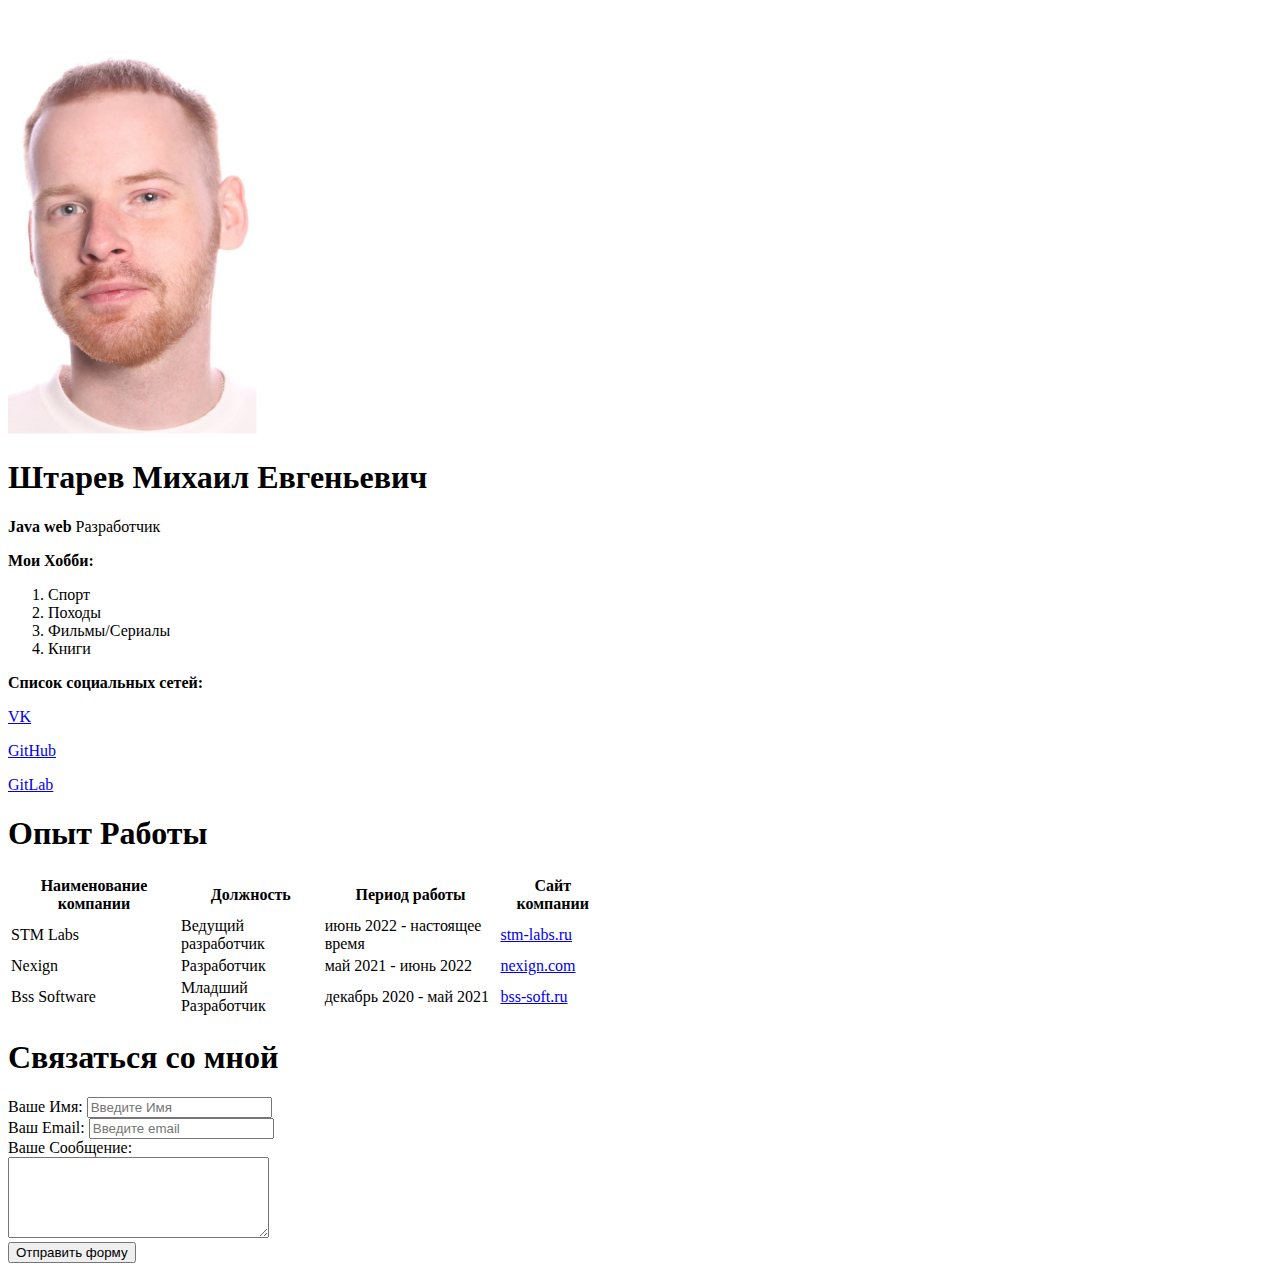
==== index.html @ 64503157 "initial commit" ====
<!DOCTYPE HTML PUBLIC "-//W3C//DTD HTML 4.01//EN" "http://www.w3.org/TR/html4/strict.dtd">
<html lang="ru">

<head>
    <title>Тест Страница</title>
    <meta charset="UTF-8">
    <meta http-equiv="Content-Type" content="text/html; charset=utf-8">
    <meta http-equiv="X-UA_Compatible" content="IE=edge">
    <meta name="viewport" content="width=device-width,initial-scale=1.0">
    <meta name="keywords" content="html,css,resume,study,tags">
    <meta name="description" content="Это сайт-резюме разработчика: Штарев Михаил">
</head>

<body>
    <img src="Shtarev.png" alt="Фото" width="250">
    <h1>Штарев Михаил Евгеньевич</h1>
    <p><strong>Java web </strong>Разработчик</p>
    <p><strong>Мои Хобби:</strong></p>
    <ol>
        <li>Спорт</li>
        <li>Походы</li>
        <li>Фильмы/Сериалы</li>
        <li>Книги</li>
    </ol>
    <p><strong> Список социальных сетей:</strong></p>
    <p><a href="https://vk.com/mixashtarev" target="_blank">VK</a></p>
    <p><a href="https://github.com/mikhailshtarev" target="_blank">GitHub</a></p>
    <p><a href="https://gitlab.com/mikhailshtarev" target="_blank">GitLab</a></p>

    <h1>Опыт Работы</h1>
    <table width="600">
        <thead>
            <th>Наименование компании</th>
            <th>Должность</th>
            <th>Период работы</th>
            <th>Сайт компании</th>
        </thead>
        <tbody>
            <tr>
                <td>STM Labs</td>
                <td>Ведущий разработчик</td>
                <td>июнь 2022 - настоящее время</td>
                <td> <a href="https://stm-labs.ru/ru/" target="_blank">stm-labs.ru</a></td>
            </tr>
            <tr>
                <td>Nexign</td>
                <td>Разработчик</td>
                <td>май 2021 - июнь 2022</td>
                <td> <a href="https://nexign.com/ru" target="_blank">nexign.com</a></td>
            </tr>
            <tr>
                <td>Bss Software</td>
                <td>Младший Разработчик</td>
                <td>декабрь 2020 - май 2021</td>
                <td> <a href="http://bss-soft.ru/" target="_blank">bss-soft.ru</a></td>
            </tr>
        </tbody>
    </table>
    
    <h1>Связаться со мной</h1>
    <div>
        <label for="text_id">Ваше Имя:</label>
        <input type="text" id="text_id" placeholder="Введите Имя">
    </div>
    <div>
        <label for="email_id">Ваш Email:</label>
        <input type="email" id="email_id" placeholder="Введите email">
    </div>
    <div>
        <label for="message">Ваше Сообщение:</label>
        <br>
        <textarea id="message" cols="30" rows="5"></textarea>
    </div>
    <button type="submit">Отправить форму</button>
</body>

</html>
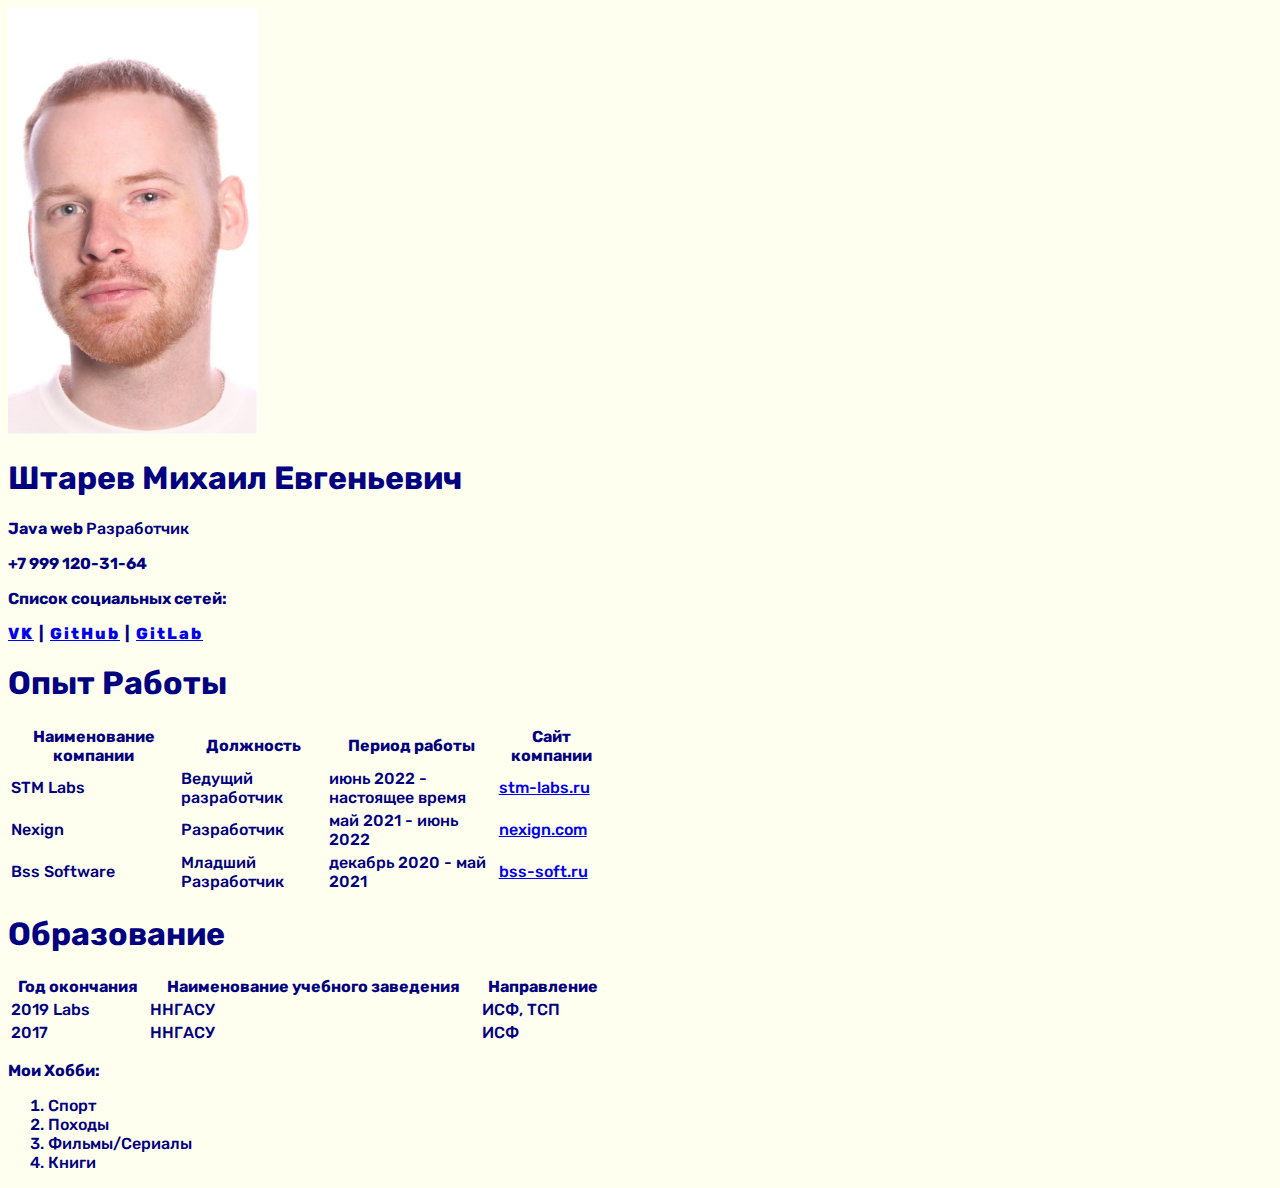
==== commit f1f38189: "add css" ====
--- a/index.html
+++ b/index.html
@@ -9,69 +9,89 @@
     <meta name="viewport" content="width=device-width,initial-scale=1.0">
     <meta name="keywords" content="html,css,resume,study,tags">
     <meta name="description" content="Это сайт-резюме разработчика: Штарев Михаил">
+    <link rel="stylesheet" href="index_css.css">
 </head>
 
 <body>
-    <img src="Shtarev.png" alt="Фото" width="250">
-    <h1>Штарев Михаил Евгеньевич</h1>
-    <p><strong>Java web </strong>Разработчик</p>
-    <p><strong>Мои Хобби:</strong></p>
-    <ol>
-        <li>Спорт</li>
-        <li>Походы</li>
-        <li>Фильмы/Сериалы</li>
-        <li>Книги</li>
-    </ol>
-    <p><strong> Список социальных сетей:</strong></p>
-    <p><a href="https://vk.com/mixashtarev" target="_blank">VK</a></p>
-    <p><a href="https://github.com/mikhailshtarev" target="_blank">GitHub</a></p>
-    <p><a href="https://gitlab.com/mikhailshtarev" target="_blank">GitLab</a></p>
+    <section class="photo_link">
+        <img src="Shtarev.png" alt="Фото" width="250">
+        <h1>Штарев Михаил Евгеньевич</h1>
+        <p><strong>Java web </strong>Разработчик</p>
+        <p><strong>+7 999 120-31-64 </strong></p>
+        <p><strong> Список социальных сетей:</strong></p>
+        <p class="ref_class">
+            <a href="https://vk.com/mixashtarev" target="_blank">VK</a>
+            <nobr> | </nobr>
+            <a href="https://github.com/mikhailshtarev" target="_blank">GitHub</a>
+            <nobr> | </nobr>
+            <a href="https://gitlab.com/mikhailshtarev" target="_blank">GitLab</a>
+        </p>
+    </section>
 
-    <h1>Опыт Работы</h1>
-    <table width="600">
-        <thead>
-            <th>Наименование компании</th>
-            <th>Должность</th>
-            <th>Период работы</th>
-            <th>Сайт компании</th>
-        </thead>
-        <tbody>
-            <tr>
-                <td>STM Labs</td>
-                <td>Ведущий разработчик</td>
-                <td>июнь 2022 - настоящее время</td>
-                <td> <a href="https://stm-labs.ru/ru/" target="_blank">stm-labs.ru</a></td>
-            </tr>
-            <tr>
-                <td>Nexign</td>
-                <td>Разработчик</td>
-                <td>май 2021 - июнь 2022</td>
-                <td> <a href="https://nexign.com/ru" target="_blank">nexign.com</a></td>
-            </tr>
-            <tr>
-                <td>Bss Software</td>
-                <td>Младший Разработчик</td>
-                <td>декабрь 2020 - май 2021</td>
-                <td> <a href="http://bss-soft.ru/" target="_blank">bss-soft.ru</a></td>
-            </tr>
-        </tbody>
-    </table>
-    
-    <h1>Связаться со мной</h1>
-    <div>
-        <label for="text_id">Ваше Имя:</label>
-        <input type="text" id="text_id" placeholder="Введите Имя">
-    </div>
-    <div>
-        <label for="email_id">Ваш Email:</label>
-        <input type="email" id="email_id" placeholder="Введите email">
-    </div>
-    <div>
-        <label for="message">Ваше Сообщение:</label>
-        <br>
-        <textarea id="message" cols="30" rows="5"></textarea>
-    </div>
-    <button type="submit">Отправить форму</button>
+    <section class="work_experience">
+        <h1>Опыт Работы</h1>
+        <table width="600">
+            <thead>
+                <th>Наименование компании</th>
+                <th>Должность</th>
+                <th>Период работы</th>
+                <th>Сайт компании</th>
+            </thead>
+            <tbody>
+                <tr>
+                    <td>STM Labs</td>
+                    <td>Ведущий разработчик</td>
+                    <td>июнь 2022 - настоящее время</td>
+                    <td> <a href="https://stm-labs.ru/ru/" target="_blank">stm-labs.ru</a></td>
+                </tr>
+                <tr>
+                    <td>Nexign</td>
+                    <td>Разработчик</td>
+                    <td>май 2021 - июнь 2022</td>
+                    <td> <a href="https://nexign.com/ru" target="_blank">nexign.com</a></td>
+                </tr>
+                <tr>
+                    <td>Bss Software</td>
+                    <td>Младший Разработчик</td>
+                    <td>декабрь 2020 - май 2021</td>
+                    <td> <a href="http://bss-soft.ru/" target="_blank">bss-soft.ru</a></td>
+                </tr>
+            </tbody>
+        </table>
+    </section>
+
+    <section class="education">
+        <h1>Образование</h1>
+        <table width="600">
+            <thead>
+                <th>Год окончания</th>
+                <th>Наименование учебного заведения</th>
+                <th>Направление</th>
+            </thead>
+            <tbody>
+                <tr>
+                    <td>2019 Labs</td>
+                    <td>ННГАСУ</td>
+                    <td>ИСФ, ТСП</td>
+                </tr>
+                <tr>
+                    <td>2017</td>
+                    <td>ННГАСУ</td>
+                    <td>ИСФ</td>
+                </tr>
+            </tbody>
+        </table>
+    </section>
+
+    <section class="hobby">
+        <p><strong>Мои Хобби:</strong></p>
+        <ol>
+            <li>Спорт</li>
+            <li>Походы</li>
+            <li>Фильмы/Сериалы</li>
+            <li>Книги</li>
+        </ol>
+    </section>
 </body>
 
 </html>--- a/index_css.css
+++ b/index_css.css
@@ -0,0 +1,13 @@
+@import url('https://fonts.googleapis.com/css2?family=Oswald&family=Roboto&family=Rubik:ital@1&display=swap');
+
+body {
+    font-family: 'Rubik';
+    font-weight: 500;
+    background: #FFFFF0;
+    color:#000080;
+}
+
+.ref_class{
+    font-weight: 800;
+    letter-spacing:2px;
+}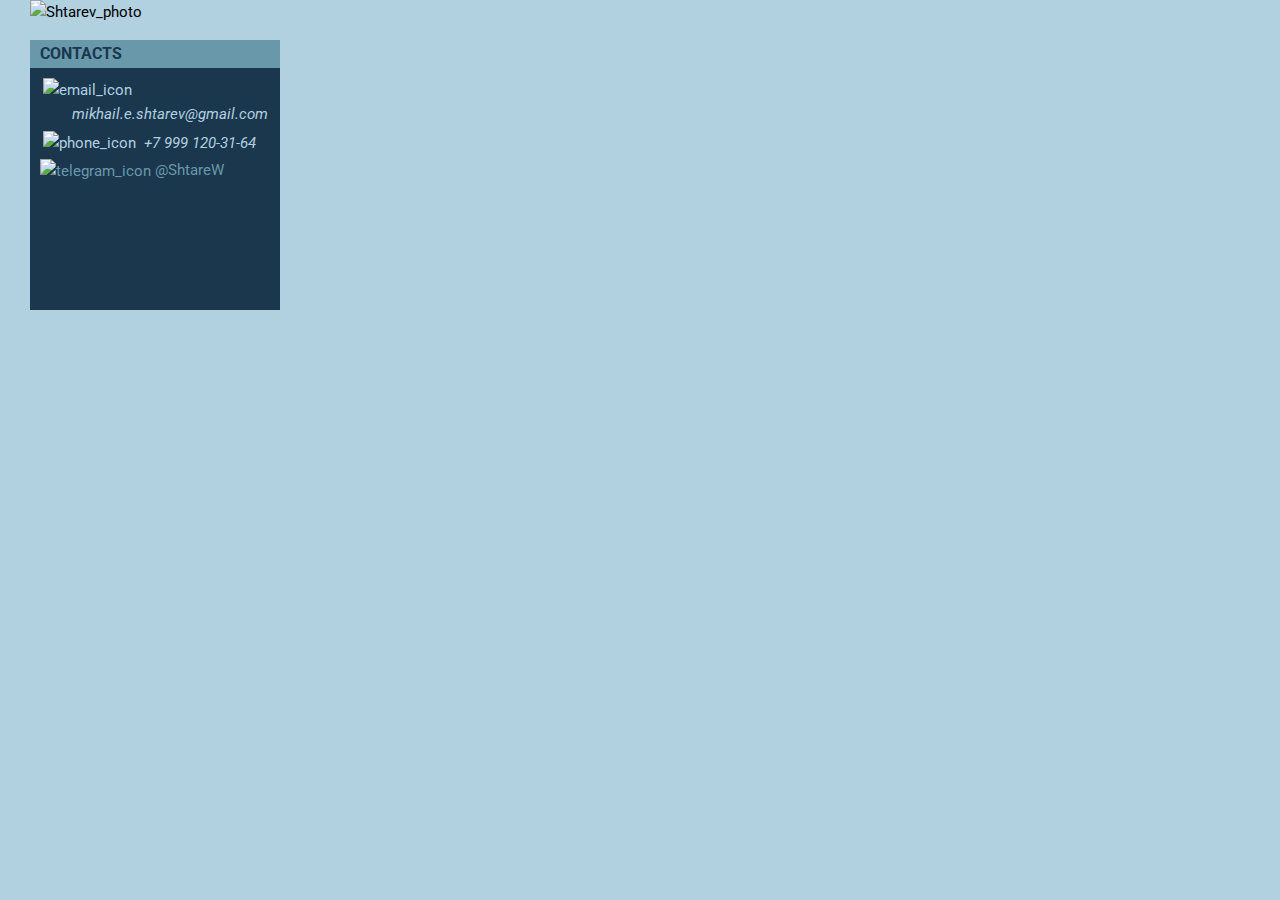
==== commit b97f7512: "New style resume" ====
--- a/index.html
+++ b/index.html
@@ -2,95 +2,46 @@
 <html lang="ru">
 
 <head>
-    <title>Тест Страница</title>
+    <title>Резюме Штарев Михаил</title>
     <meta charset="UTF-8">
     <meta http-equiv="Content-Type" content="text/html; charset=utf-8">
     <meta http-equiv="X-UA_Compatible" content="IE=edge">
     <meta name="viewport" content="width=device-width,initial-scale=1.0">
     <meta name="keywords" content="html,css,resume,study,tags">
     <meta name="description" content="Это сайт-резюме разработчика: Штарев Михаил">
-    <link rel="stylesheet" href="index_css.css">
+    <link rel="stylesheet" href="resume.css">
 </head>
 
 <body>
-    <section class="photo_link">
-        <img src="Shtarev.png" alt="Фото" width="250">
-        <h1>Штарев Михаил Евгеньевич</h1>
-        <p><strong>Java web </strong>Разработчик</p>
-        <p><strong>+7 999 120-31-64 </strong></p>
-        <p><strong> Список социальных сетей:</strong></p>
-        <p class="ref_class">
-            <a href="https://vk.com/mixashtarev" target="_blank">VK</a>
-            <nobr> | </nobr>
-            <a href="https://github.com/mikhailshtarev" target="_blank">GitHub</a>
-            <nobr> | </nobr>
-            <a href="https://gitlab.com/mikhailshtarev" target="_blank">GitLab</a>
-        </p>
+    <section class="left-sect">
+        <div class="picture">
+            <img src="/study/pictures/Shtarev.png" alt="Shtarev_photo" width="250">
+        </div>
+
+        <div class="contact">
+            <div class="underheared">
+            <h3>CONTACTS</h3>  
+            </div>
+            <div class="email">
+                <div class="email_icon"><img src="/study/pictures/email_icon.png" alt="email_icon" height="20"></div>
+                <div class="email_str"><em>mikhail.e.shtarev@gmail.com</em></div>
+                </a>
+            </div>
+            <div class="telephone_number_block">
+                <div class="telephone_icon"><img src="/study/pictures/phone.png" alt="phone_icon" height="20"></div>
+                <div class="telephone_number"><em>+7 999 120-31-64 </em></div>
+            </div>
+            <div class="telegram">
+                <a href="https://t.me/ShtareW">
+                    <img src="/study/pictures/telegram-icon.png" class="telegram_icon" alt="telegram_icon" height="30">
+                    @ShtareW
+                </a>
+            </div>
+
+        </div>
     </section>
 
-    <section class="work_experience">
-        <h1>Опыт Работы</h1>
-        <table width="600">
-            <thead>
-                <th>Наименование компании</th>
-                <th>Должность</th>
-                <th>Период работы</th>
-                <th>Сайт компании</th>
-            </thead>
-            <tbody>
-                <tr>
-                    <td>STM Labs</td>
-                    <td>Ведущий разработчик</td>
-                    <td>июнь 2022 - настоящее время</td>
-                    <td> <a href="https://stm-labs.ru/ru/" target="_blank">stm-labs.ru</a></td>
-                </tr>
-                <tr>
-                    <td>Nexign</td>
-                    <td>Разработчик</td>
-                    <td>май 2021 - июнь 2022</td>
-                    <td> <a href="https://nexign.com/ru" target="_blank">nexign.com</a></td>
-                </tr>
-                <tr>
-                    <td>Bss Software</td>
-                    <td>Младший Разработчик</td>
-                    <td>декабрь 2020 - май 2021</td>
-                    <td> <a href="http://bss-soft.ru/" target="_blank">bss-soft.ru</a></td>
-                </tr>
-            </tbody>
-        </table>
-    </section>
-
-    <section class="education">
-        <h1>Образование</h1>
-        <table width="600">
-            <thead>
-                <th>Год окончания</th>
-                <th>Наименование учебного заведения</th>
-                <th>Направление</th>
-            </thead>
-            <tbody>
-                <tr>
-                    <td>2019 Labs</td>
-                    <td>ННГАСУ</td>
-                    <td>ИСФ, ТСП</td>
-                </tr>
-                <tr>
-                    <td>2017</td>
-                    <td>ННГАСУ</td>
-                    <td>ИСФ</td>
-                </tr>
-            </tbody>
-        </table>
-    </section>
-
-    <section class="hobby">
-        <p><strong>Мои Хобби:</strong></p>
-        <ol>
-            <li>Спорт</li>
-            <li>Походы</li>
-            <li>Фильмы/Сериалы</li>
-            <li>Книги</li>
-        </ol>
+    <section class="right-sect">
     </section>
 </body>
 
--- a/resume.css
+++ b/resume.css
@@ -0,0 +1,115 @@
+@import url('https://fonts.googleapis.com/css2?family=Oswald&family=Roboto&family=Rubik:ital@1&display=swap');
+
+body {
+    font-family: 'Roboto', sans-serif;
+    font-size: 15px;
+    line-height: 1.6em;
+
+}
+
+a {
+    color: #6998AB;
+    text-decoration: none;
+    transition: all .2s;
+}
+
+a:hover {
+    color: #6998AB;
+    font-size: 1.2rem;
+}
+
+a:visited {
+    color: #6998AB;
+}
+
+.left-sect {
+    height: 100%;
+    width: 30%;
+    position: fixed;
+    z-index: 1;
+    top: 0;
+    overflow-x: hidden;
+    padding-left: 30px;
+    background-color: #B1D0E0;
+    left: 0;
+}
+
+.right-sect {
+    height: 100%;
+    width: 70%;
+    position: fixed;
+    z-index: 1;
+    top: 0;
+    overflow-x: hidden;
+    padding-top: 20px;
+    padding-left: 20px;
+    background-color: #B1D0E0;
+    right: 0;
+}
+ .underheared{
+    margin:0%;
+    color:#1A374D;
+    background-color: #6998AB;
+    font-size: 14px;
+ }
+
+ .underheared h3{
+    padding-left: 10px;
+    padding-top: 2px;
+    padding-bottom: 2px;
+    margin-bottom: 10px;
+ }
+.contact {
+    margin-top: 10px;
+    width: 250px;
+    max-width: 250px;
+    height: 30%;
+    background-color: #1A374D;
+}
+
+.email {
+    margin-left: 0px;
+    margin-top: 0;
+    padding-top: 0;
+    padding-left: 13px;
+    margin-bottom: 5px;
+}
+
+.email_icon {
+    float: left;
+    color: #B1D0E0;
+    vertical-align: middle;
+}
+
+.email_str {
+    padding-left: 1.9em;
+    color: #B1D0E0;
+    vertical-align: middle;
+}
+
+.telephone_number_block {
+    margin-bottom: 3px;
+    padding-left: 13px;
+}
+
+.telephone_icon {
+    float: left;
+    padding-right: 8px;
+    color: #B1D0E0;
+    vertical-align: middle
+}
+
+.telephone_number {
+    color: #B1D0E0;
+    vertical-align: middle
+}
+
+
+.telegram {
+    position: absolute;
+    padding-left: 10px;
+}
+
+.telegram_icon {
+    vertical-align: middle;
+}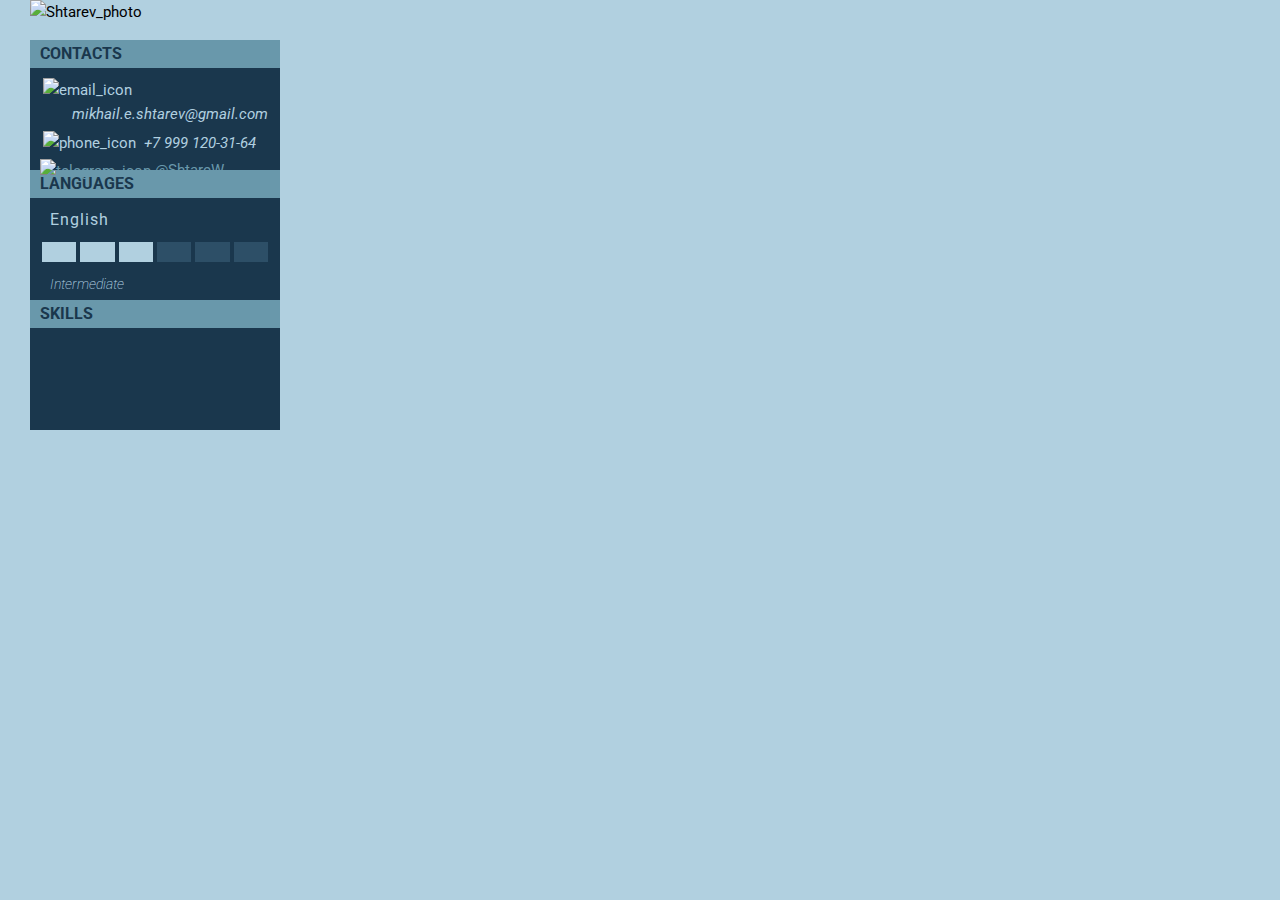
==== commit 0faa7f5a: "edit location pictures and add languages" ====
--- a/index.html
+++ b/index.html
@@ -20,7 +20,7 @@
 
         <div class="contact">
             <div class="underheared">
-            <h3>CONTACTS</h3>  
+                <h3>CONTACTS</h3>
             </div>
             <div class="email">
                 <div class="email_icon"><img src="/study/pictures/email_icon.png" alt="email_icon" height="20"></div>
@@ -37,6 +37,28 @@
                     @ShtareW
                 </a>
             </div>
+        </div>
+        <div class="language">
+            <div class="underheared">
+                <h3>LANGUAGES</h3>
+            </div>
+            <div class="english">
+                <h4>English</h4>
+                <div class="english-skill">
+                    <div class="english-skill-left"></div>
+                    <div class="english-skill-left"></div>
+                    <div class="english-skill-left"></div>
+                    <div class="english-skill-right"></div>
+                    <div class="english-skill-right"></div>
+                    <div class="english-skill-right"></div>
+                  </div>
+            </div>
+            <h5>Intermediate</h5>
+        </div>
+        <div class="skills">
+            <div class="underheared">
+                <h3>SKILLS</h3>
+            </div>
 
         </div>
     </section>
--- a/resume.css
+++ b/resume.css
@@ -21,6 +21,7 @@
 a:visited {
     color: #6998AB;
 }
+
 
 .left-sect {
     height: 100%;
@@ -46,24 +47,27 @@
     background-color: #B1D0E0;
     right: 0;
 }
- .underheared{
-    margin:0%;
-    color:#1A374D;
+
+.underheared {
+    margin: 0%;
+    color: #1A374D;
     background-color: #6998AB;
     font-size: 14px;
- }
+}
 
- .underheared h3{
+.underheared h3 {
     padding-left: 10px;
     padding-top: 2px;
     padding-bottom: 2px;
     margin-bottom: 10px;
- }
+}
+
 .contact {
     margin-top: 10px;
+    margin-bottom: 0;
     width: 250px;
     max-width: 250px;
-    height: 30%;
+    height: 130px;
     background-color: #1A374D;
 }
 
@@ -112,4 +116,77 @@
 
 .telegram_icon {
     vertical-align: middle;
+}
+
+.language {
+    margin: 0;
+    width: 250px;
+    height: 130px;
+    max-width: 250px;
+    background-color: #1A374D;
+}
+
+.language h3 {
+    margin-top: 0;
+}
+
+.english {
+    margin-left: 10px;
+}
+
+.english-skill {
+    display: flex;
+    font-size: 30px;
+    text-align: center;
+    margin-right: 10px;
+}
+
+.english-skill-left {
+    background-color: #B1D0E0;
+    padding: 10px;
+    flex: 10%;
+    margin: 0 2px;
+}
+
+.english-skill-right {
+    background-color: #406882;
+    padding: 10px;
+    flex: 10%;
+    margin: 0 2px;
+    opacity: 50%;
+}
+
+@media (max-width: 200px) {
+
+    .english-skill-right,
+    .english-skill-left {
+        flex: 100%;
+    }
+}
+.language .english h4 {
+    margin:10px;
+    font-size: 16px;
+    color:#B1D0E0 ;
+    text-decoration:solid;
+    letter-spacing: 1px;
+    font-weight: normal;
+}
+.language h5 {
+    margin:10px 20px;
+    font-size: 14px;
+    color:#B1D0E0 ;
+    text-decoration:solid;
+    font-weight: 200;
+    font-style: italic;
+}
+
+.skills {
+    margin: 0;
+    width: 250px;
+    height: 130px;
+    max-width: 250px;
+    background-color: #1A374D;
+}
+.skills h3 {
+    margin-top: 0;
 }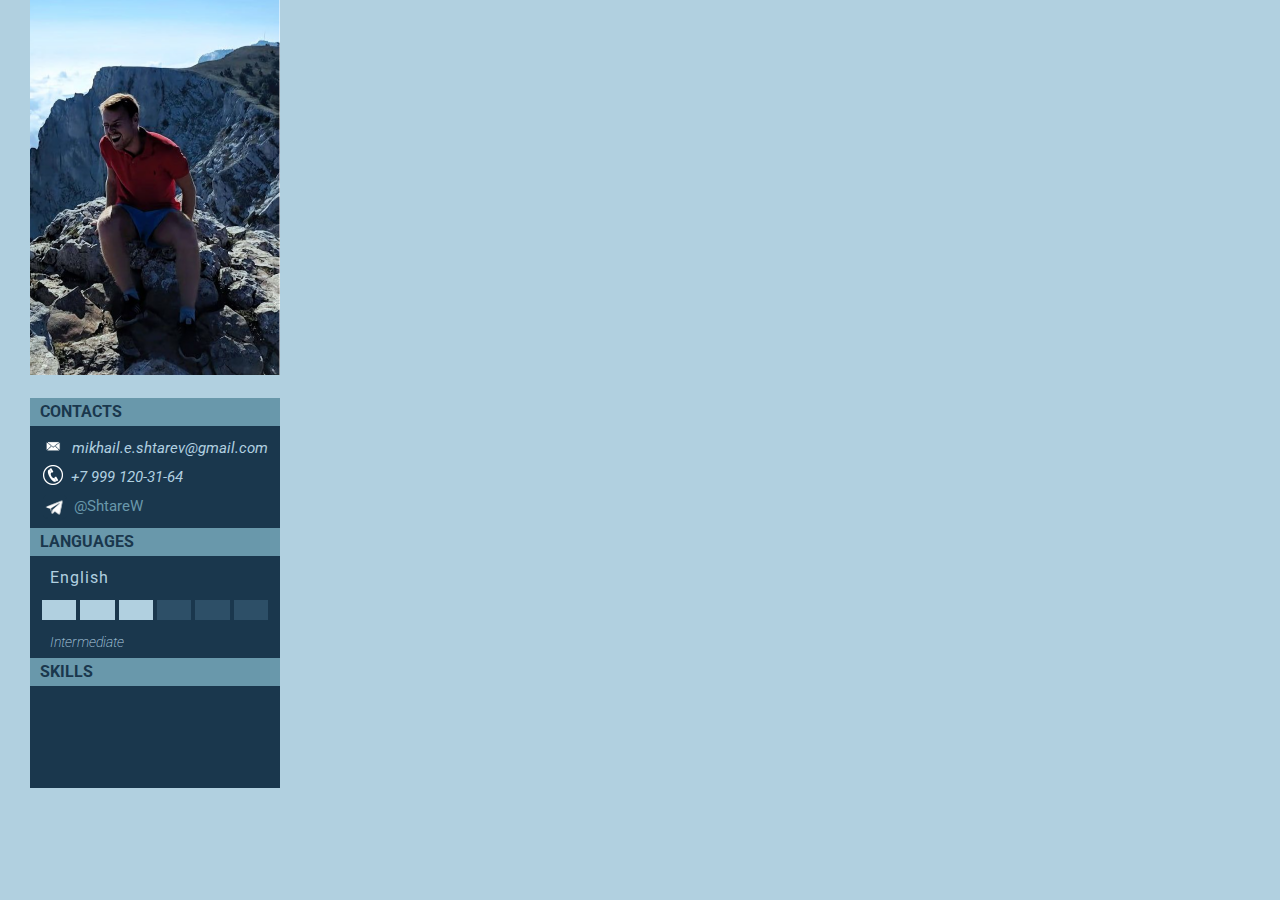
==== commit 610830e8: "edit location pictures and add languages" ====
--- a/index.html
+++ b/index.html
@@ -15,7 +15,7 @@
 <body>
     <section class="left-sect">
         <div class="picture">
-            <img src="/study/pictures/Shtarev.png" alt="Shtarev_photo" width="250">
+            <img src="/pictures/Shtarev.png" alt="Shtarev_photo" width="250">
         </div>
 
         <div class="contact">
@@ -23,17 +23,17 @@
                 <h3>CONTACTS</h3>
             </div>
             <div class="email">
-                <div class="email_icon"><img src="/study/pictures/email_icon.png" alt="email_icon" height="20"></div>
+                <div class="email_icon"><img src="/pictures/email_icon.png" alt="email_icon" height="20"></div>
                 <div class="email_str"><em>mikhail.e.shtarev@gmail.com</em></div>
                 </a>
             </div>
             <div class="telephone_number_block">
-                <div class="telephone_icon"><img src="/study/pictures/phone.png" alt="phone_icon" height="20"></div>
+                <div class="telephone_icon"><img src="/pictures/phone.png" alt="phone_icon" height="20"></div>
                 <div class="telephone_number"><em>+7 999 120-31-64 </em></div>
             </div>
             <div class="telegram">
                 <a href="https://t.me/ShtareW">
-                    <img src="/study/pictures/telegram-icon.png" class="telegram_icon" alt="telegram_icon" height="30">
+                    <img src="/pictures/telegram-icon.png" class="telegram_icon" alt="telegram_icon" height="30">
                     @ShtareW
                 </a>
             </div>
